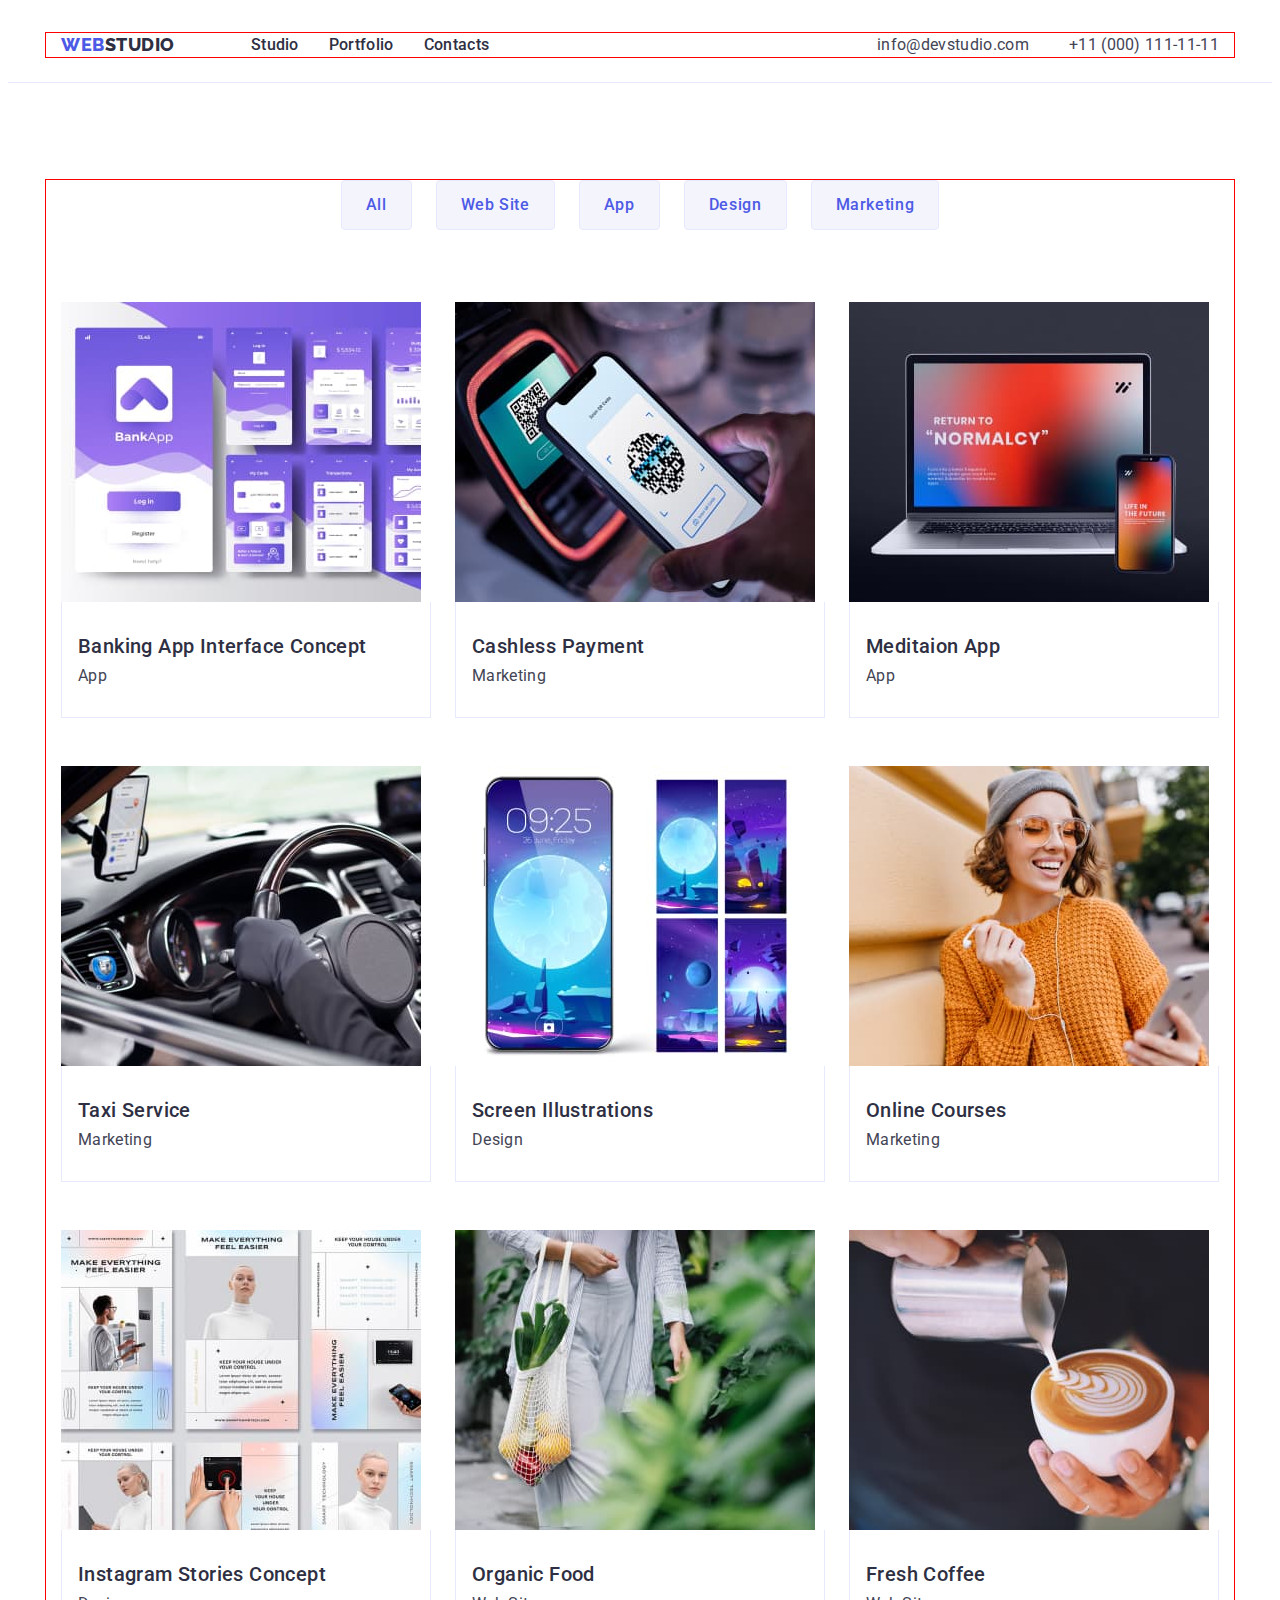
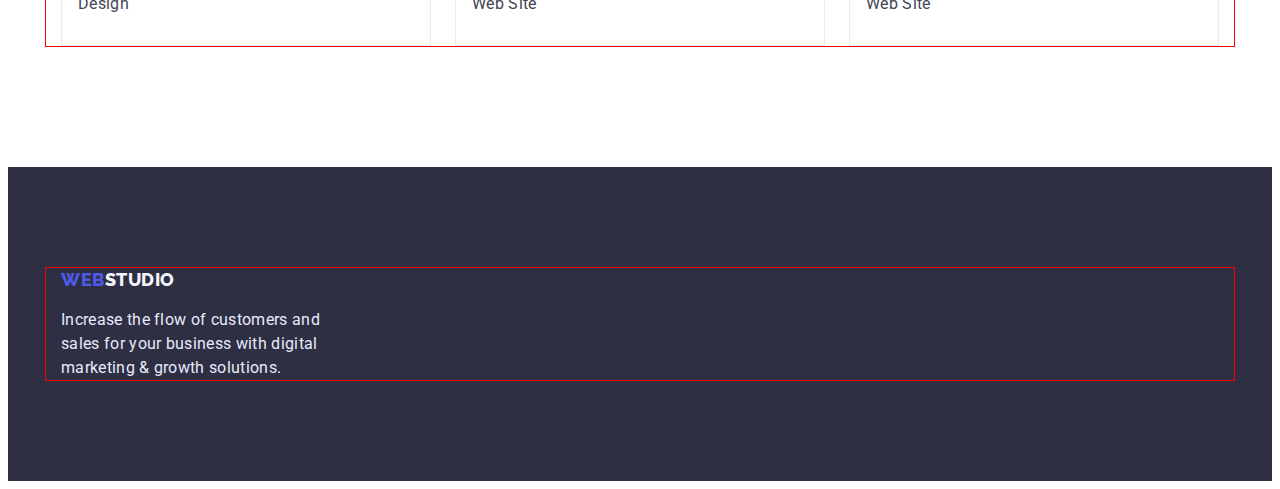
==== portfolio.html @ 79ea0e89 "new-repositorium" ====
<!DOCTYPE html>
<html lang="en">
  <head>
    <meta charset="UTF-8" />
    <meta http-equiv="X-UA-Compatible" content="IE=edge" />
    <meta name="viewport" content="width=device-width, initial-scale=1.0" />
    <title>Portfolio</title>
    <link rel="preconnect" href="https://fonts.googleapis.com" />
    <link rel="preconnect" href="https://fonts.gstatic.com" crossorigin />
    <link
      href="https://fonts.googleapis.com/css2?family=Raleway:wght@800&family=Roboto:wght@400;500;700;900&display=swap"
      rel="stylesheet"
    />
    <link
      rel="stylesheet"
      href="https://cdnjs.cloudflare.com/ajax/libs/modern-normalize/1.1.0/modern-normalize.min.css"
      integrity="sha512-wpPYUAdjBVSE4KJnH1VR1HeZfpl1ub8YT/NKx4PuQ5NmX2tKuGu6U/JRp5y+Y8XG2tV+wKQpNHVUX03MfMFn9Q=="
      crossorigin="anonymous"
      referrerpolicy="no-referrer"
    />
    <link rel="stylesheet" href="./css/styles.css" />
  </head>
  <body>
    <!--HEADER-->
    <header class="page-header">
      <div class="container header-container">
        <nav class="main-navigation">
          <a class="cite-logo link" href=""
            ><span class="logo-color">WEB</span>STUDIO</a
          >
          <ul class="menu list">
            <li class="menu-item">
              <a class="menu-link link" href="./index.html">Studio</a>
            </li>
            <li class="menu-item">
              <a class="menu-link link" href="./portfolio.html">Portfolio</a>
            </li>
            <li class="menu-item">
              <a class="menu-link link" href="">Contacts</a>
            </li>
          </ul>
        </nav>
        <address class="address">
          <ul class="address-menu list">
            <li>
              <a class="address-link link" href="mailto:info@devstudio.com"
                >info@devstudio.com</a
              >
            </li>
            <li>
              <a class="address-link link" href="tel:+110001111111"
                >+11 (000) 111-11-11</a
              >
            </li>
          </ul>
        </address>
      </div>
    </header>
    <main>
      <section class="portfolio">
        <div class="container portfolio-container">
          <ul class="portfolio-btn list">
            <li class="button-link">
              <button class="btn" type="button">All</button>
            </li>
            <li class="button-link">
              <button class="btn" type="button">Web Site</button>
            </li>
            <li class="button-link">
              <button class="btn" type="button">App</button>
            </li>
            <li class="button-link">
              <button class="btn" type="button">Design</button>
            </li>
            <li class="button-link">
              <button class="btn" type="button">Marketing</button>
            </li>
          </ul>
          <h3 class="visually-hidden">Our work and opportunities</h3>
          <ul class="portfolio-list list">
            <li class="portfolio-item">
              <img
                src="./images/portfolio-images-row1/banking-app.jpg"
                alt="banking-app"
                width="360"
                height="300"
              />
              <div class="portfolio-content">
                <h3 class="portfolio-title">Banking App Interface Concept</h3>
                <p class="portfolio-description">App</p>
              </div>
            </li>
            <li class="portfolio-item">
              <img
                src="./images/portfolio-images-row1/cashless-payment.jpg"
                alt="cashless-payment"
                width="360"
                height="300"
              />
              <div class="portfolio-content">
                <h3 class="portfolio-title">Cashless Payment</h3>
                <p class="portfolio-description">Marketing</p>
              </div>
            </li>
            <li class="portfolio-item">
              <img
                src="./images/portfolio-images-row1/meditation-app.jpg  "
                alt="meditation-app"
                width="360"
                height="300"
              />
              <div class="portfolio-content">
                <h3 class="portfolio-title">Meditaion App</h3>
                <p class="portfolio-description">App</p>
              </div>
            </li>
            <li class="portfolio-item">
              <img
                src="./images/portfolio-images-row2/taxi-service.jpg"
                alt="taxi-service"
                width="360"
                height="300"
              />
              <div class="portfolio-content">
                <h3 class="portfolio-title">Taxi Service</h3>
                <p class="portfolio-description">Marketing</p>
              </div>
            </li>
            <li class="portfolio-item">
              <img
                src="./images/portfolio-images-row2/screen-illustrations.jpg"
                alt="screen-illustrations"
                width="360"
                height="300"
              />
              <div class="portfolio-content">
                <h3 class="portfolio-title">Screen Illustrations</h3>
                <p class="portfolio-description">Design</p>
              </div>
            </li>
            <li class="portfolio-item">
              <img
                src="./images/portfolio-images-row2/online-courses.jpg"
                alt="online-courses"
                width="360"
                height="300"
              />
              <div class="portfolio-content">
                <h3 class="portfolio-title">Online Courses</h3>
                <p class="portfolio-description">Marketing</p>
              </div>
            </li>
            <li class="portfolio-item">
              <img
                src="./images/portfolio-images-row3/instagram-stories-concept.jpg"
                alt="instagram-stories-concept"
                width="360"
                height="300"
              />
              <div class="portfolio-content">
                <h3 class="portfolio-title">Instagram Stories Concept</h3>
                <p class="portfolio-description">Design</p>
              </div>
            </li>
            <li class="portfolio-item">
              <img
                src="./images/portfolio-images-row3/organic-food.jpg"
                alt="organic-food"
                width="360"
                height="300"
              />
              <div class="portfolio-content">
                <h3 class="portfolio-title">Organic Food</h3>
                <p class="portfolio-description">Web Site</p>
              </div>
            </li>
            <li class="portfolio-item">
              <img
                src="./images/portfolio-images-row3/fresh-coffee.jpg"
                alt="fresh-coffee"
                width="360"
                height="300"
              />
              <div class="portfolio-content">
                <h3 class="portfolio-title">Fresh Coffee</h3>
                <p class="portfolio-description">Web Site</p>
              </div>
            </li>
          </ul>
        </div>
      </section>
    </main>
    <!--FOOTER-->
    <footer class="footer">
      <div class="container footer-container">
        <a class="footer-logo link" href=""
          >WEB<span class="footer-logo-color">STUDIO</span></a
        >
        <p class="footer-description">
          Increase the flow of customers and sales for your business with
          digital marketing & growth solutions.
        </p>
      </div>
    </footer>
  </body>
</html>
---- css/styles.css ----
body {
  font-family: var(--primary-font);
  background-color: #ffffff;
  font-size: 16px;
}

:root {
  --primary-font: "Roboto", sans-serif;
  --seconday-font: "Raleway", sans-serif;
  --primary-font-color: #434455;
  --secondary-font-color: #2e2f42;
}

.container {
  width: 1158px;
  padding-left: 15px;
  padding-right: 15px;
  margin-left: auto;
  margin-right: auto;
  border: 1px solid red;
}

h1,
h2,
h3,
h4,
h5,
h6,
p {
  margin: 0;
}

img {
  display: block;
}

ul {
  padding-left: 0;
  margin: 0;
}

.list {
  list-style: none;
}

.link {
  text-decoration: none;
}

.visually-hidden {
  position: absolute;
  white-space: nowrap;
  width: 1px;
  height: 1px;
  overflow: hidden;
  border: 0;
  padding: 0;
  clip: rect(0 0 0 0);
  clip-path: inset(50%);
  margin: -1px;
}

/* ======================= HEADER ====================== */
.cite-logo {
  font-family: var(--seconday-font);
  font-weight: 800;
  font-size: 18px;
  line-height: 1.33;
  display: flex;
  align-items: center;
  letter-spacing: 0.03em;
  color: #2e2f42;
  margin-right: 76px;
}

.menu {
  display: flex;
  gap: 30px;
}

.header-container {
  display: flex;
  align-items: center;
}

.main-navigation {
  display: flex;
  align-items: center;
  margin-right: auto;
}

.page-header {
  padding-top: 24px;
  padding-bottom: 24px;
  border-bottom: 1px solid #e7e9fc;
}

.logo-color {
  color: #4d5ae5;
}

.menu-link {
  font-weight: 500;
  color: #2e2f42;
  letter-spacing: 0.02em;
}

.address-link {
  font-style: normal;
  color: var(--primary-font-color);
  letter-spacing: 0.02em;
}

.menu-link:hover,
.menu-link:focus {
  color: #404bbf;
}

.address-link:hover,
.address-link:focus {
  color: #404bbf;
}

.address-menu {
  display: flex;
  gap: 40px;
}

/* ======================= HERO ====================== */

.hero {
  background: #2e2f42;
  padding-top: 191px;
  padding-bottom: 185px;
  max-width: 1440px;
  margin: 0 auto;
}

.hero-title {
  font-weight: 700;
  font-size: 56px;
  line-height: 1.07;
  color: #ffffff;
  letter-spacing: 0.02em;
  max-width: 496px;
  display: flex;
  margin: 0 auto;
  margin-bottom: 48px;
  text-align: center;
}

.modal-btn {
  font-weight: 500;
  font-size: inherit;
  line-height: 1.5;
  display: flex;
  align-items: center;
  letter-spacing: 0.04em;
  color: #ffffff;
  cursor: pointer;
  background-color: #4d5ae5;
  font-family: inherit;
  background: #4d5ae5;
  box-shadow: 0px 4px 4px rgba(0, 0, 0, 0.15);
  border-radius: 4px;
  width: 169px;
  height: 56px;
  border: none;
  justify-content: center;
  margin: 0 auto;
}

.btn {
  font-weight: 500;
  font-size: inherit;
  line-height: 1.5;
  display: flex;
  align-items: center;
  text-align: center;
  letter-spacing: 0.04em;
  color: #4d5ae5;
  cursor: pointer;
  border: 1px solid #e7e9fc;
  border-radius: 4px;
  font-family: inherit;
  background: #f4f4fd;
  padding: 12px 24px;
}

.btn:hover,
btn:focus {
  background-color: #404bbf;
  color: #ffffff;
}

.modal-btn:hover,
.modal-btn:focus {
  background-color: #404bbf;
  color: #ffffff;
}

/* ======================= BENEFITS ====================== */
.benefits-title {
  font-weight: 500;
  font-size: 20px;
  line-height: 1.2;
  letter-spacing: 0.02em;
  color: var(--secondary-font-color);
  margin-bottom: 8px;
}

.benefits {
  padding-top: 120px;
}

.benefits-list {
  display: flex;
  gap: 24px;
}

.benefits-item {
}

.benefits-description {
  letter-spacing: 0.01em;
  color: var(--primary-font-color);
  line-height: 24px;
}

/*================== ABOUT ================== */

.about {
  padding-top: 120px;
  padding-bottom: 120px;
}

.about-title {
  font-weight: 700;
  font-size: 36px;
  line-height: 1.11;
  text-transform: capitalize;
  color: var(--secondary-font-color);
  letter-spacing: 0.02em;
  margin-bottom: 72px;
  text-align: center;
}

.about-list {
  display: flex;
  gap: 24px;
}

.about-item {
  width: calc((100% - 48px) / 3);
}

/*================== TEAM ================== */
.team {
  padding-top: 120px;
  padding-bottom: 120px;
  background: #f4f4fd;
}

.team-title {
  font-family: var(--primary-font);
  font-weight: 700;
  font-size: 36px;
  line-height: 1.11;
  text-align: center;
  letter-spacing: 0.02em;
  text-transform: capitalize;
  color: #2e2f42;
  margin-bottom: 72px;
}

.team-name {
  font-weight: 500;
  font-size: 20px;
  line-height: 1.2;
  color: var(--secondary-font-color);
  letter-spacing: 0.02em;
  margin-bottom: 8px;
  text-align: center;
}

.team-description {
  color: var(--primary-font-color);
  letter-spacing: 0.02em;
  text-align: center;
}

.team-list {
  display: flex;
  gap: 24px;
  width: calc((100% - 72px) / 3);
}

.team-item {
  background: #ffffff;
}

.team-content {
  padding-top: 32px;
  padding-bottom: 32px;
}

/*================== FOOTER ================== */
.footer {
  background: #2e2f42;
  padding-top: 100px;
  padding-bottom: 100px;
}
.footer-description {
  color: #e7e9fc;
  max-width: 264px;
  font-size: 16px;
  line-height: 1.5;
  letter-spacing: 0.02em;
  color: #e7e9fc;
}

.footer-logo {
  font-family: var(--seconday-font);
  font-weight: 800;
  font-size: 18px;
  line-height: 1.33;
  display: flex;
  align-items: center;
  letter-spacing: 0.03em;
  color: #4d5ae5;
  margin-bottom: 16px;
}

.footer-logo-color {
  color: #f4f4fd;
}

/*================== PORTFOLIO ================== */

.portfolio-content {
  padding: 32px 16px;
  border-left: 1px solid #e7e9fc;
  border-right: 1px solid #e7e9fc;
  border-bottom: 1px solid #e7e9fc;
}

.portfolio-btn {
  margin-bottom: 72px;
  display: flex;
  justify-content: center;
  gap: 24px;
}

.portfolio-title {
  font-weight: 500;
  font-size: 20px;
  line-height: 1.2;
  letter-spacing: 0.02em;
  color: var(--secondary-font-color);
  margin-bottom: 8px;
}

.portfolio {
  padding-top: 96px;
  padding-bottom: 120px;
}

.portfolio-list {
  display: flex;
  flex-wrap: wrap;
  column-gap: 24px;
  row-gap: 48px;
}

.portfolio-item {
  width: calc((100% - 48px) / 3);
}

.portfolio-description {
  letter-spacing: 0.02em;
  color: var(--primary-font-color);
}
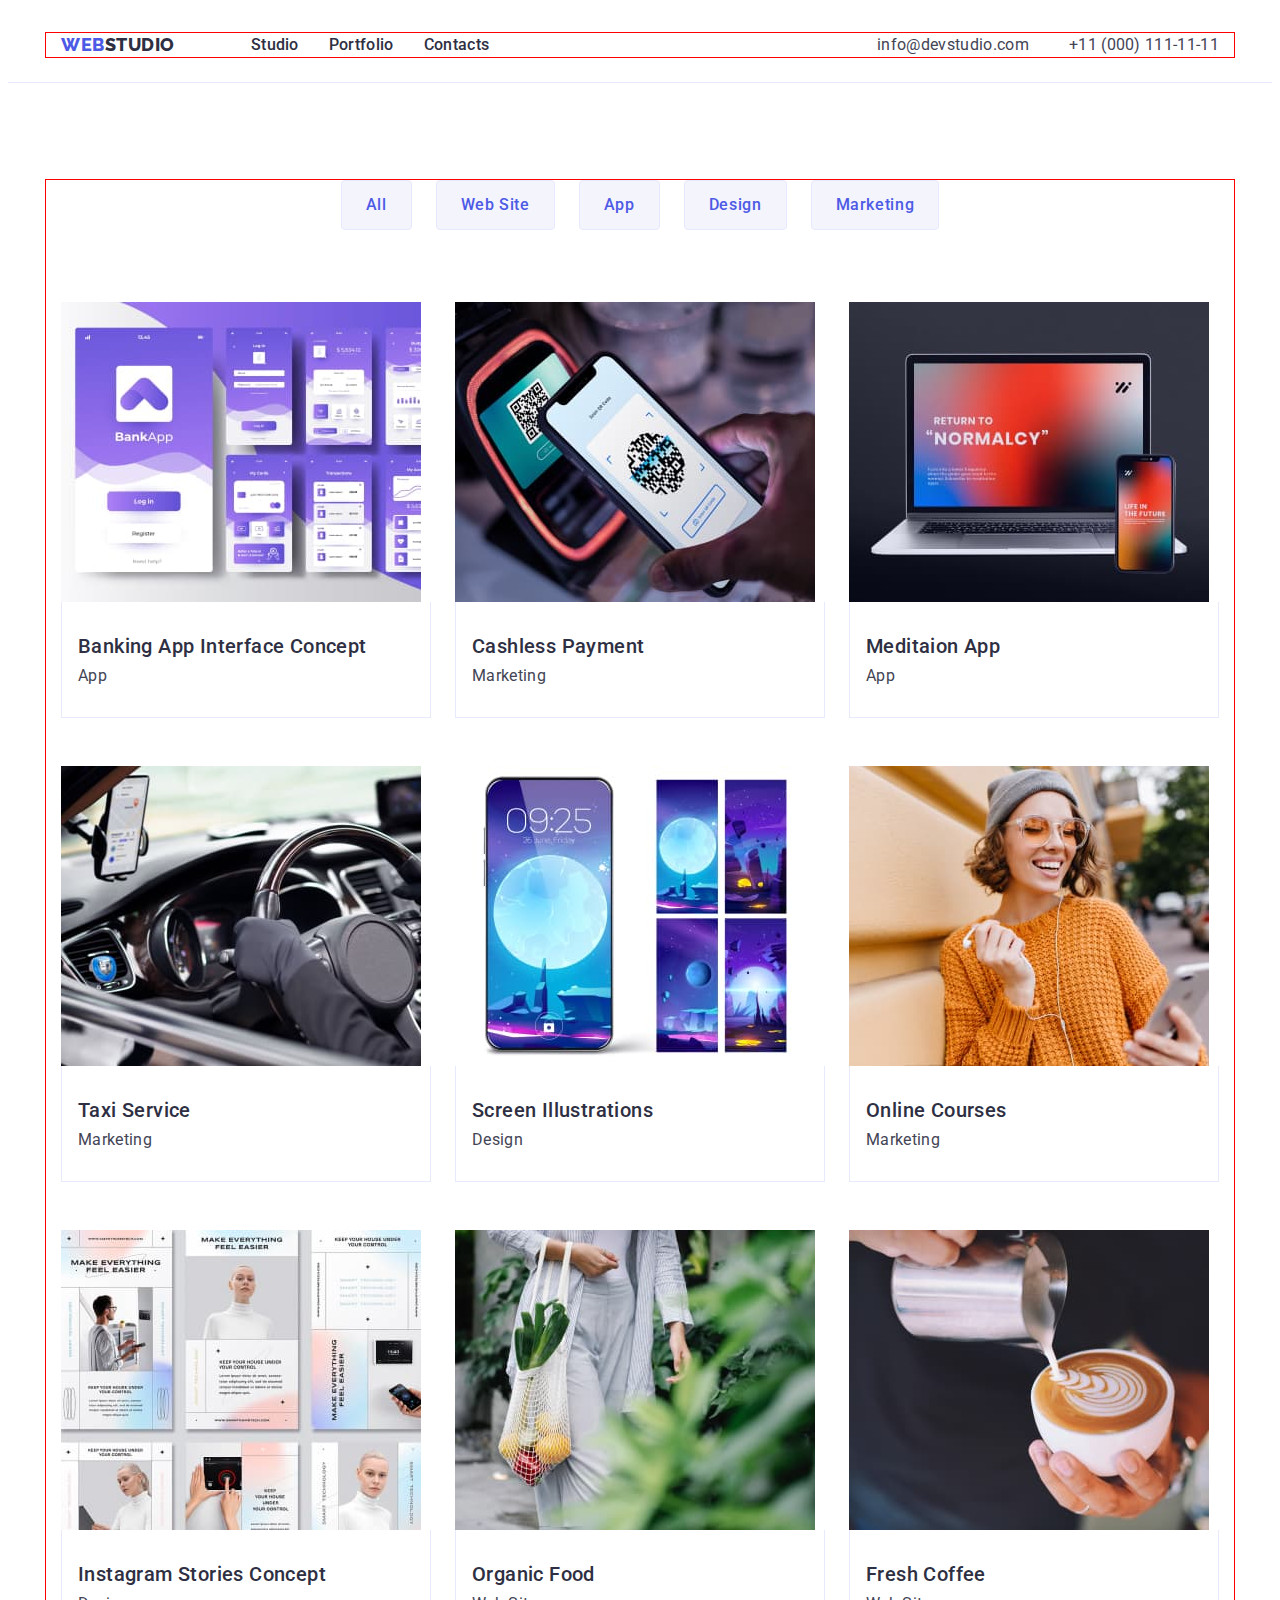
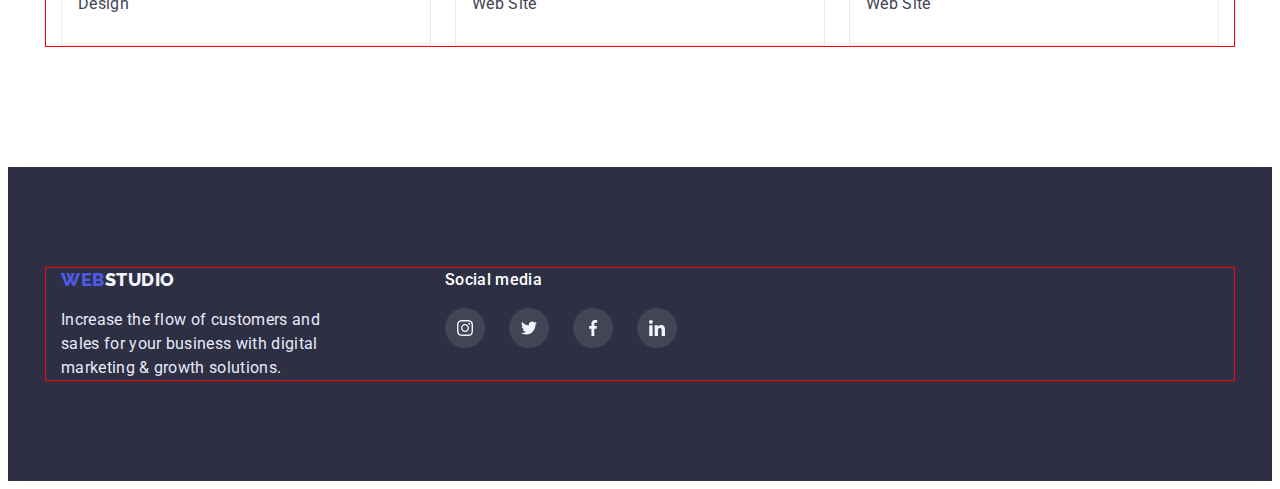
==== commit c87b0db6: "finally-work-without-focus-button" ====
--- a/portfolio.html
+++ b/portfolio.html
@@ -192,14 +192,49 @@
     </main>
     <!--FOOTER-->
     <footer class="footer">
-      <div class="container footer-container">
-        <a class="footer-logo link" href=""
-          >WEB<span class="footer-logo-color">STUDIO</span></a
-        >
-        <p class="footer-description">
-          Increase the flow of customers and sales for your business with
-          digital marketing & growth solutions.
-        </p>
+      <div class="container footer-flex">
+        <div class="footer-container">
+          <a class="footer-logo link" href=""
+            >WEB<span class="footer-logo-color">STUDIO</span></a
+          >
+          <p class="footer-description">
+            Increase the flow of customers and sales for your business with
+            digital marketing & growth solutions.
+          </p>
+        </div>
+        <div class="cocial-container">
+          <p class="social-media">Social media</p>
+          <ul class="social-media-list list">
+            <li class="social-media-item">
+              <a href="" class="social-media-link link">
+                <svg class="social-media-icon" width="16" height="16">
+                  <use href="./images/icons.svg#icon-instagram"></use>
+                </svg>
+              </a>
+            </li>
+            <li class="social-media-item">
+              <a href="" class="social-media-link link">
+                <svg class="social-media-icon" width="16" height="16">
+                  <use href="./images/icons.svg#icon-twitter"></use>
+                </svg>
+              </a>
+            </li>
+            <li class="social-media-item">
+              <a href="" class="social-media-link link">
+                <svg class="social-media-icon" width="16" height="16">
+                  <use href="./images/icons.svg#icon-facebook"></use>
+                </svg>
+              </a>
+            </li>
+            <li class="social-media-item">
+              <a href="" class="social-media-link link">
+                <svg class="social-media-icon" width="16" height="16">
+                  <use href="./images/icons.svg#icon-linkedin"></use>
+                </svg>
+              </a>
+            </li>
+          </ul>
+        </div>
       </div>
     </footer>
   </body>
--- a/css/styles.css
+++ b/css/styles.css
@@ -134,6 +134,7 @@
   padding-bottom: 185px;
   max-width: 1440px;
   margin: 0 auto;
+  background-image: url(../images/Dark-bg.png), url(../images/hero-img.jpg);
 }
 
 .hero-title {
@@ -227,6 +228,16 @@
   line-height: 24px;
 }
 
+.benefits-logo-link {
+  width: 264px;
+  height: 112px;
+  border-radius: 4px;
+  background-color: #f4f4fd;
+  display: flex;
+  align-items: center;
+  justify-content: center;
+}
+
 /*================== ABOUT ================== */
 
 .about {
@@ -287,6 +298,7 @@
   color: var(--primary-font-color);
   letter-spacing: 0.02em;
   text-align: center;
+  padding: 8px;
 }
 
 .team-list {
@@ -297,11 +309,91 @@
 
 .team-item {
   background: #ffffff;
+  box-shadow: 0px 1px 6px rgba(46, 47, 66, 0.08),
+    0px 1px 1px rgba(46, 47, 66, 0.16), 0px 2px 1px rgba(46, 47, 66, 0.08);
+  border-radius: 0px 0px 4px 4px;
 }
 
 .team-content {
   padding-top: 32px;
   padding-bottom: 32px;
+}
+
+.team-soc-list {
+  display: flex;
+  justify-content: center;
+  gap: 24px;
+}
+
+.team-soc-item {
+  width: 40px;
+  height: 40px;
+}
+
+.team-soc-link {
+  width: 100%;
+  height: 100%;
+  background-color: #4d5ae5;
+  border-radius: 50%;
+  margin-bottom: 32px;
+  display: flex;
+  align-items: center;
+  justify-content: center;
+}
+
+.team-soc-icon {
+  fill: #f4f4fd;
+}
+
+/* =============== COSTUMERS =============== */
+
+.customers {
+  padding-top: 130px;
+  padding-bottom: 120px;
+}
+
+.customers-title {
+  font-family: var(--primary-font);
+  font-weight: 700;
+  font-size: 36px;
+  line-height: 1.11;
+  text-align: center;
+  letter-spacing: 0.02em;
+  text-transform: capitalize;
+  color: #2e2f42;
+  margin-bottom: 72px;
+}
+
+.customers-list {
+  display: flex;
+  gap: 24px;
+}
+
+.customers-item {
+  width: 168px;
+  height: 88px;
+}
+.customers-link {
+  width: 100%;
+  height: 100%;
+  border: 1px solid #8e8f99;
+  border-radius: 4px;
+  display: flex;
+  align-items: center;
+  justify-content: center;
+}
+
+.customers-icon {
+  fill: #8e8f99;
+}
+
+.customers-link:is(:hover, :focus) {
+  border-color: #404bbf;
+  fill: #404bbf;
+}
+
+.customers-link:is(:hover, :focus) .customers-icon {
+  fill: #404bbf;
 }
 
 /*================== FOOTER ================== */
@@ -309,7 +401,14 @@
   background: #2e2f42;
   padding-top: 100px;
   padding-bottom: 100px;
-}
+  max-width: 1440px;
+  margin: 0 auto;
+}
+
+.footer-container {
+  margin-right: 120px;
+}
+
 .footer-description {
   color: #e7e9fc;
   max-width: 264px;
@@ -335,6 +434,49 @@
   color: #f4f4fd;
 }
 
+.social-media {
+  color: #ffffff;
+  font-family: var(--primary-font);
+  font-weight: 500;
+  line-height: 1.5;
+  letter-spacing: 0.02em;
+  margin-bottom: 16px;
+}
+
+.social-media-list {
+  display: flex;
+  justify-content: flex-start;
+  gap: 24px;
+}
+
+.social-media-item {
+  width: 40px;
+  height: 40px;
+}
+
+.social-media-link:is(:hover, :focus) {
+  background: #31d0aa;
+}
+
+.social-media-link {
+  width: 100%;
+  height: 100%;
+  background: rgba(255, 255, 255, 0.1);
+  border-radius: 50%;
+  margin-bottom: 32px;
+  display: flex;
+  align-items: center;
+  justify-content: center;
+}
+
+.social-media-icon {
+  fill: #f4f4fd;
+}
+
+.footer-flex {
+  display: flex;
+}
+
 /*================== PORTFOLIO ================== */
 
 .portfolio-content {
@@ -351,6 +493,11 @@
   gap: 24px;
 }
 
+.button-link:is(:hover, :focus) {
+  box-shadow: 0px 3px 1px rgba(0, 0, 0, 0.1), 0px 2px 1px rgba(0, 0, 0, 0.08), 0px 2px 2px rgba(0, 0, 0, 0.12);
+  border-radius: 4px; 
+}
+
 .portfolio-title {
   font-weight: 500;
   font-size: 20px;
@@ -376,6 +523,11 @@
   width: calc((100% - 48px) / 3);
 }
 
+.portfolio-item:is(:hover, :focus) {
+  box-shadow: 0px 1px 6px rgba(46, 47, 66, 0.08),
+    0px 1px 1px rgba(46, 47, 66, 0.16), 0px 2px 1px rgba(46, 47, 66, 0.08);
+}
+
 .portfolio-description {
   letter-spacing: 0.02em;
   color: var(--primary-font-color);
